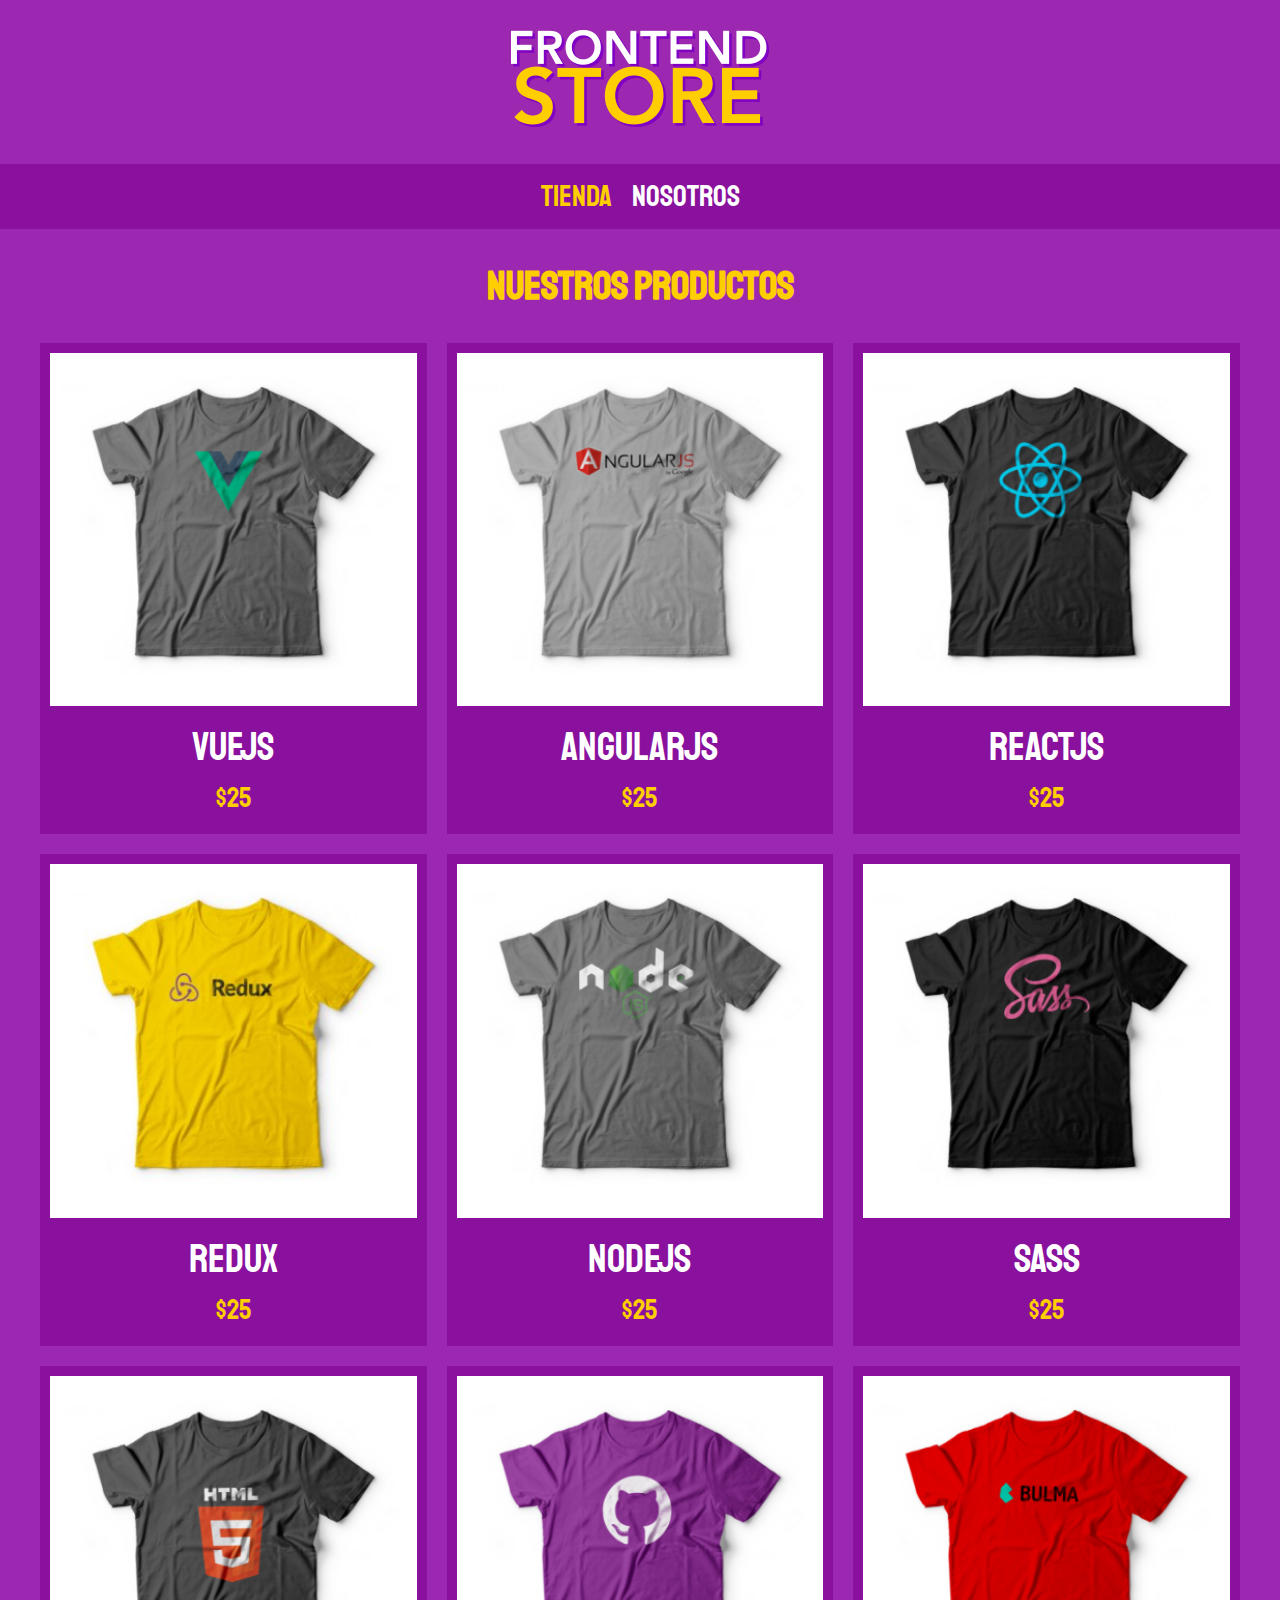
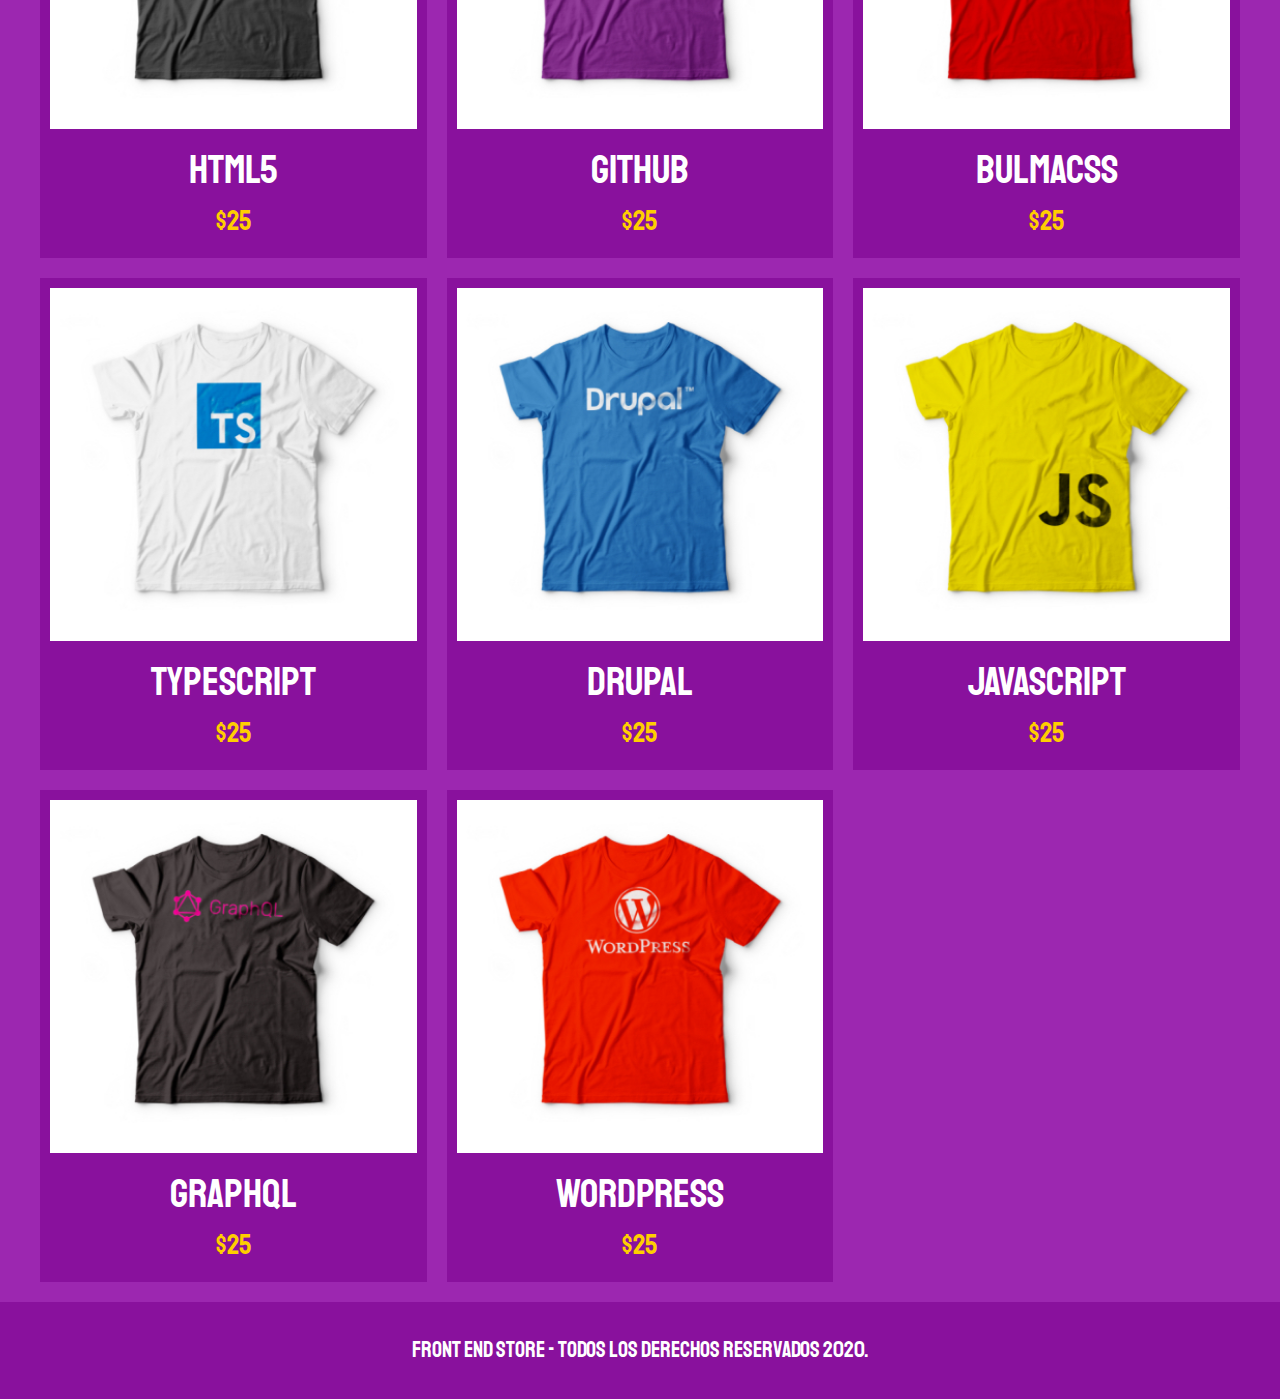
==== index.html @ 72f7b7bd "first commit" ====
<!DOCTYPE html>
<html lang="es">
<head>
  <meta charset="UTF-8">
  <meta name="viewport" content="width=device-width, initial-scale=1.0">
  <title>FrontEnd Store</title>
  <link rel="stylesheet" href="CSS/normalize.css">
  <link href="https://fonts.googleapis.com/css2?family=Krub:wght@400;700&family=Staatliches&display=swap" rel="stylesheet">
  <link rel="stylesheet" href="CSS/Styles.css">
</head>
<body>

  <header class="header">
    <a href="index.html">
    <img class="header__logo" src="img/logo.png" alt="Logotipo">
  </a>
  </header>

  <nav class="navegacion">
  <a class="navegacion__enlace navegacion__enlace--activo" href="index.html">Tienda</a>
  <a class="navegacion__enlace" href="nosotros.html">Nosotros</a>
</nav>

<main class="contenedor">
  <h1>Nuestros Productos</h1>


<div class="grid">
  <div class="producto">
    <a href="productos.html">
      <img class="producto__imagen" src="img/1.jpg" alt="imagen camisa">
      <div class="producto__informacion">
        <p class="producto__nombre">VueJS</p>
        <p class="producto__precio">$25</p>
      </div>
    </a>
  </div>         <!--.producto-->
  <div class="producto">
    <a href="productos.html">
      <img class="producto__imagen" src="img/2.jpg" alt="imagen camisa">
      <div class="producto__informacion">
        <p class="producto__nombre">AngularJS</p>
        <p class="producto__precio">$25</p>
      </div>
    </a>
  </div>         <!--.producto-->
  <div class="producto">
    <a href="productos.html">
      <img class="producto__imagen" src="img/3.jpg" alt="imagen camisa">
      <div class="producto__informacion">
        <p class="producto__nombre">ReactJS</p>
        <p class="producto__precio">$25</p>
      </div>
    </a>
  </div>         <!--.producto-->
  <div class="producto">
    <a href="productos.html">
      <img class="producto__imagen" src="img/4.jpg" alt="imagen camisa">
      <div class="producto__informacion">
        <p class="producto__nombre">Redux</p>
        <p class="producto__precio">$25</p>
      </div>
    </a>
  </div>         <!--.producto-->
  <div class="producto">
    <a href="productos.html">
      <img class="producto__imagen" src="img/5.jpg" alt="imagen camisa">
      <div class="producto__informacion">
        <p class="producto__nombre">NodeJS</p>
        <p class="producto__precio">$25</p>
      </div>
    </a>
  </div>         <!--.producto-->
  <div class="producto">
    <a href="productos.html">
      <img class="producto__imagen" src="img/6.jpg" alt="imagen camisa">
      <div class="producto__informacion">
        <p class="producto__nombre">SASS</p>
        <p class="producto__precio">$25</p>
      </div>
    </a>
  </div>         <!--.producto-->
  <div class="producto">
    <a href="productos.html">
      <img class="producto__imagen" src="img/7.jpg" alt="imagen camisa">
      <div class="producto__informacion">
        <p class="producto__nombre">HTML5</p>
        <p class="producto__precio">$25</p>
      </div>
    </a>
  </div>         <!--.producto-->
  <div class="producto">
    <a href="productos.html">
      <img class="producto__imagen" src="img/8.jpg" alt="imagen camisa">
      <div class="producto__informacion">
        <p class="producto__nombre">Github</p>
        <p class="producto__precio">$25</p>
      </div>
    </a>
  </div>         <!--.producto-->
  <div class="producto">
    <a href="productos.html">
      <img class="producto__imagen" src="img/9.jpg" alt="imagen camisa">
      <div class="producto__informacion">
        <p class="producto__nombre">BulmaCSS</p>
        <p class="producto__precio">$25</p>
      </div>
    </a>
  </div>         <!--.producto-->
  <div class="producto">
    <a href="productos.html">
      <img class="producto__imagen" src="img/10.jpg" alt="imagen camisa">
      <div class="producto__informacion">
        <p class="producto__nombre">TypeScript</p>
        <p class="producto__precio">$25</p>
      </div>
    </a>
  </div>         <!--.producto-->
  <div class="producto">
    <a href="productos.html">
      <img class="producto__imagen" src="img/11.jpg" alt="imagen camisa">
      <div class="producto__informacion">
        <p class="producto__nombre">Drupal</p>
        <p class="producto__precio">$25</p>
      </div>
    </a>
  </div>         <!--.producto-->
  <div class="producto">
    <a href="productos.html">
      <img class="producto__imagen" src="img/12.jpg" alt="imagen camisa">
      <div class="producto__informacion">
        <p class="producto__nombre">JavaScript</p>
        <p class="producto__precio">$25</p>
      </div>
    </a>
  </div>         <!--.producto-->
  <div class="producto">
    <a href="productos.html">
      <img class="producto__imagen" src="img/13.jpg" alt="imagen camisa">
      <div class="producto__informacion">
        <p class="producto__nombre">GraphQL</p>
        <p class="producto__precio">$25</p>
      </div>
    </a>
  </div>         <!--.producto-->
  <div class="producto">
    <a href="productos.html">
      <img class="producto__imagen" src="img/14.jpg" alt="imagen camisa">
      <div class="producto__informacion">
        <p class="producto__nombre">WordPress</p>
        <p class="producto__precio">$25</p>
      </div>
    </a>
  </div>         <!--.producto-->
</div>
</main>

<footer class="footer">
  <p class="footer__texto">Front End Store - Todos los derechos Reservados 2020.</p>
</footer>

</body>
</html>
---- CSS/Styles.css ----
:root {
  --primario: #9C27B0;
  --primarioOscuro: #89119D;
  --secundario: #FFCE00;
  --secundarioOscuro: rgb(233, 187, 2);
  --blanco: #FFF;
  --negro: #000;

  --fuentePrincipal: 'Staatliches', cursive;
}

html {
  box-sizing: border-box;
  font-size: 62.5%;              /* Encargado de los rem, Box sizing */
}
*, *:before, *:after {
  box-sizing: inherit;
}

/* Globales */
body {
  background-color: var(--primario);
  font-size: 1.6rem;
  line-height: 1.5;
 
}

p {
  font-size: 1.8;
  font-family: Arial, Helvetica, sans-serif;
  color: var(--blanco);
}

a {
  text-decoration: none;
}

img {
  max-width: 100%;
}

.contenedor {
  margin: 0 auto;
  max-width: 120rem;
}

@media (min-width: 1200px) {
  .contenedor {
      width: 120rem;
  }
}

h1, h2, h3 {
  text-align: center;
  color: var(--secundario);
  font-family: var(--fuentePrincipal);
}

h1 {
font-size: 4rem;
}
h2 {
  font-size: 3.2rem;
}
h3 {
  font-size: 2.4rem;
}
/* Header */
.header {
  display: flex;
  justify-content: center;
}

.header__logo {
  margin: 3rem 0;
}

/* Footer */
.footer {
background-color: var(--primarioOscuro);
padding: 1rem 0;
margin-top: 2rem;
}
.footer__texto {
text-align: center;
font-family: var(--fuentePrincipal);
font-size: 2.2rem;
}

/* Navegacion */
.navegacion {
  background-color: var(--primarioOscuro);
  padding: 1rem;
  display: flex;
  justify-content: center;
  gap: 2rem;
}
.navegacion__enlace {
  font-family: var(--fuentePrincipal);
  color: var(--blanco);
  font-size: 3rem;
}
.navegacion__enlace--activo,
.navegacion__enlace:hover {
  color: var(--secundario);
}
/* Grid */
.grid {
  display: grid;
  grid-template-columns: repeat(3, 1fr);
  gap: 2rem;
}
@media (min-width: 768px) {
    .grid {
      grid-template-columns: repeat(2, 1 fr);
    }
 }

/* Productos */

.producto {
background-color: var(--primarioOscuro);
padding: 1rem;

}
.producto__imagen {
width: 100%;
}
.producto__informacion {

}
.producto__nombre {
font-size: 4rem;

}
.producto__precio {
font-size: 2.8rem;
color: var(--secundario);
}

.producto__nombre,
.producto__precio {
  font-family: var(--fuentePrincipal);
  margin: 1rem 0;
  text-align: center;
  line-height: 1.2;
}
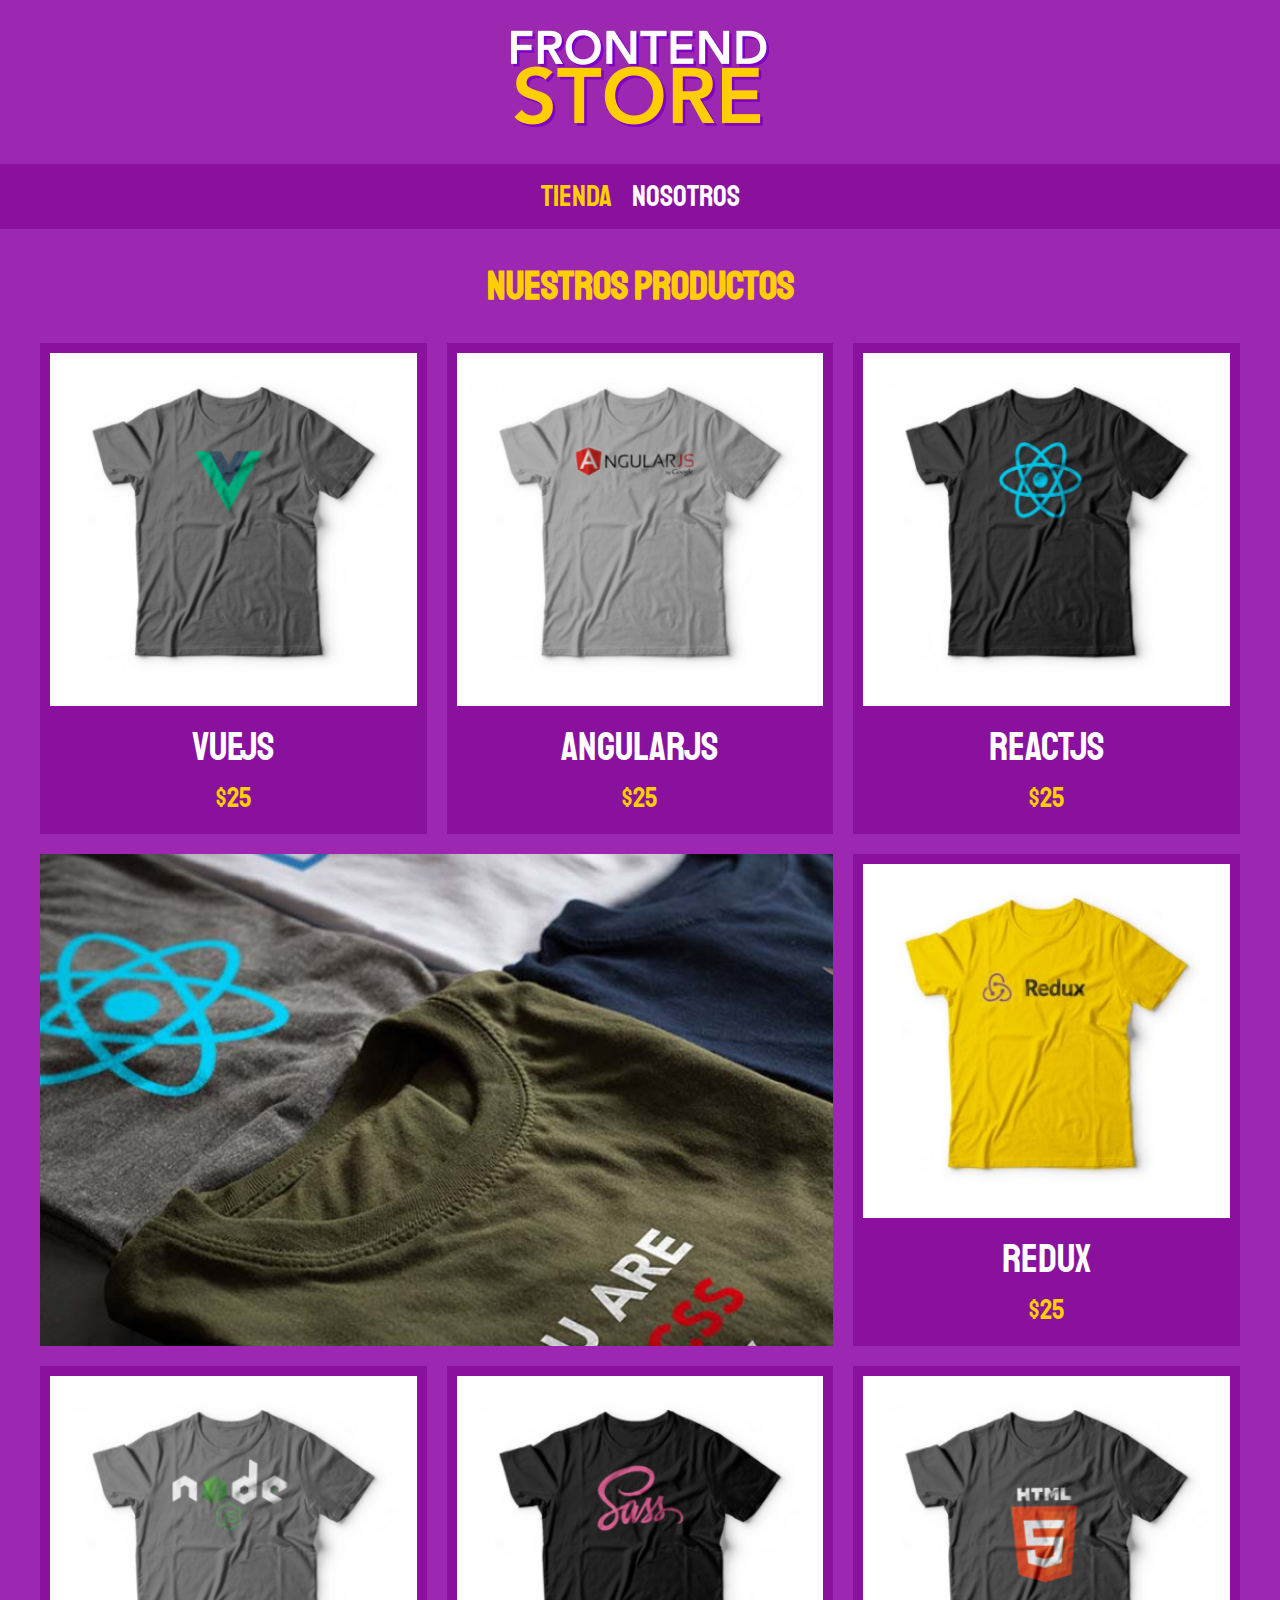
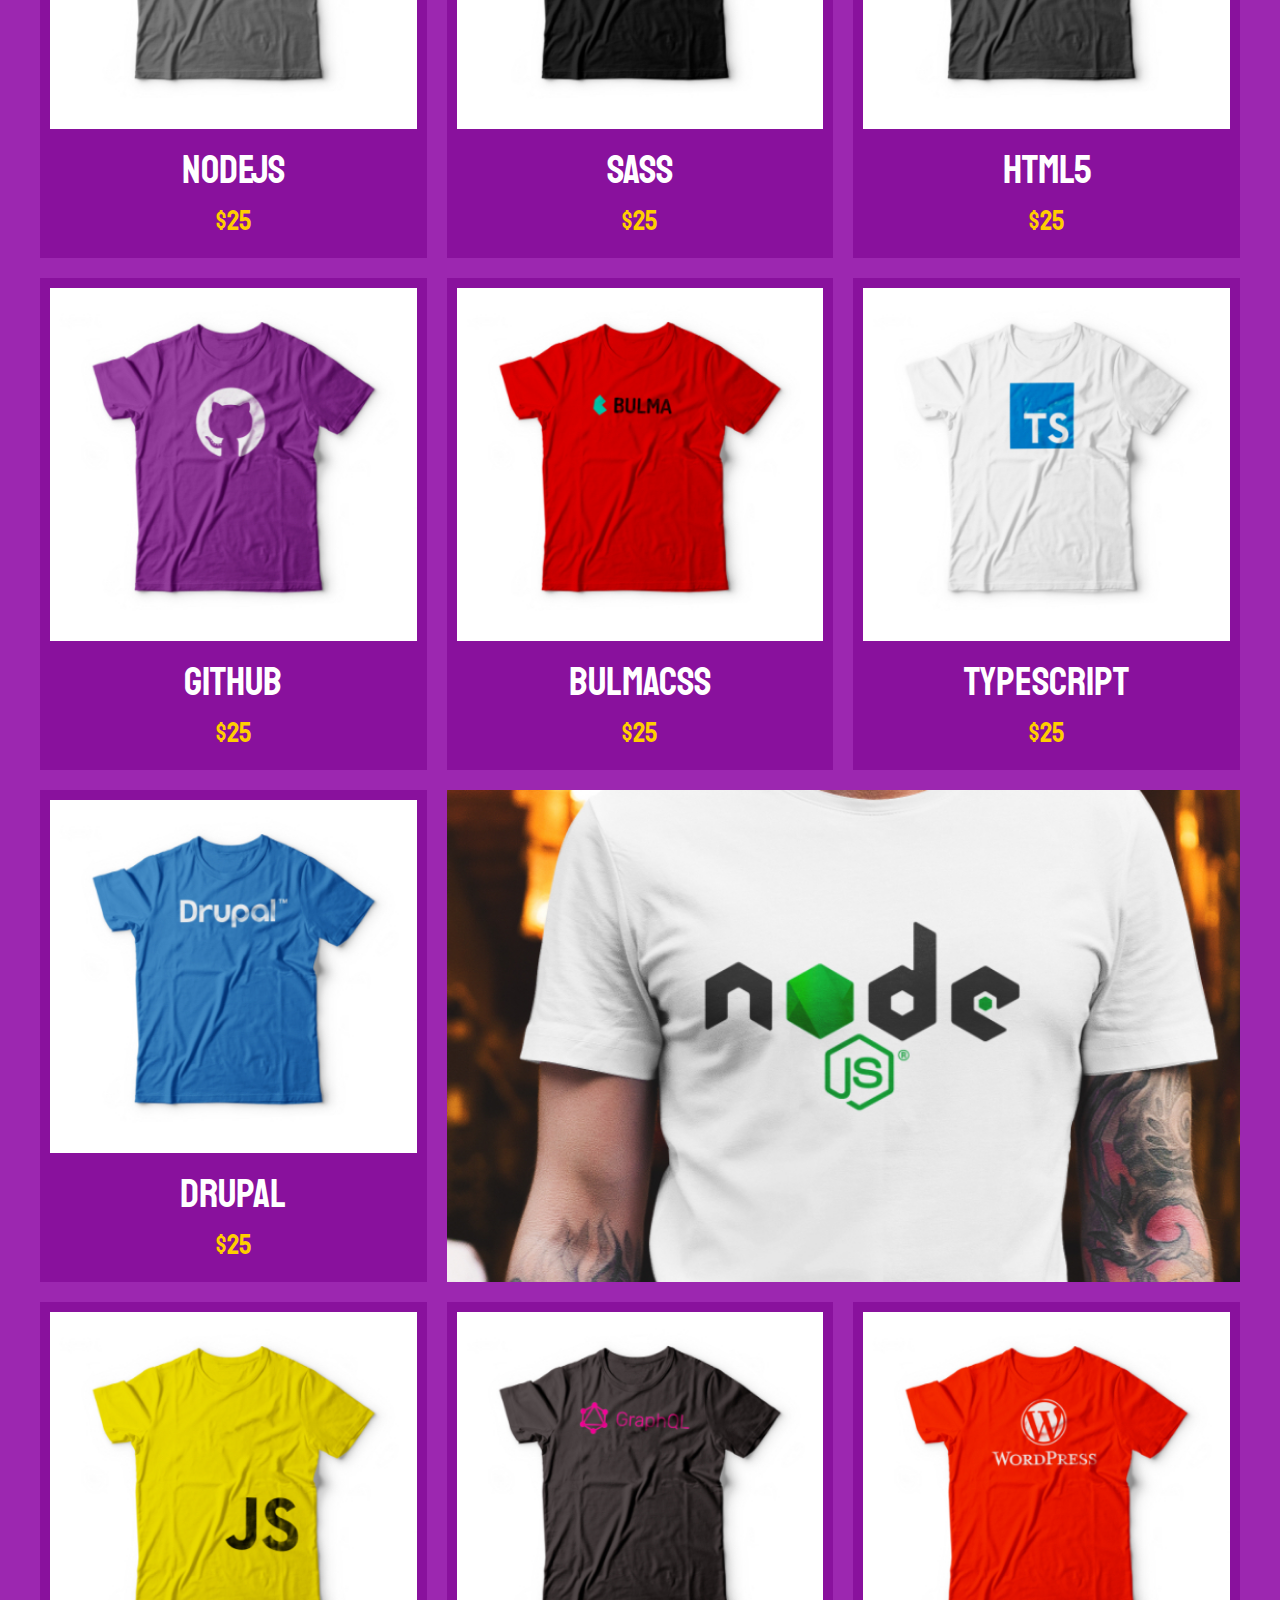
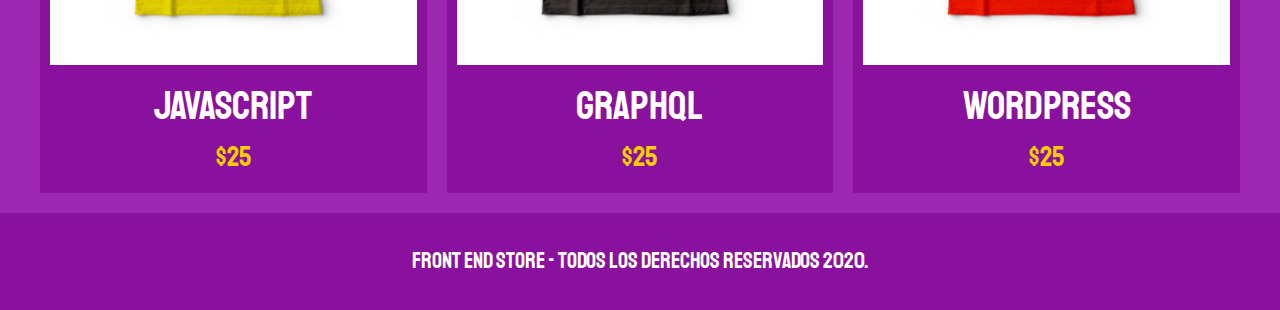
==== commit de4eeef9: "asd" ====
--- a/index.html
+++ b/index.html
@@ -152,6 +152,9 @@
       </div>
     </a>
   </div>         <!--.producto-->
+
+  <div class="grafico grafico--camisas"></div>
+  <div class="grafico grafico--node"></div>
 </div>
 </main>
 
--- a/CSS/Styles.css
+++ b/CSS/Styles.css
@@ -107,12 +107,12 @@
 /* Grid */
 .grid {
   display: grid;
-  grid-template-columns: repeat(3, 1fr);
+  grid-template-columns: repeat(2, 1fr);
   gap: 2rem;
 }
 @media (min-width: 768px) {
     .grid {
-      grid-template-columns: repeat(2, 1 fr);
+      grid-template-columns: repeat(3, 1fr);
     }
  }
 
@@ -144,4 +144,52 @@
   margin: 1rem 0;
   text-align: center;
   line-height: 1.2;
-}+}
+
+/* Graficos */
+.grafico {
+  min-height: 30rem;
+  background-repeat: no-repeat;
+  background-size: cover;
+}
+.grafico--camisas {
+  grid-row: 2 / 3;
+  grid-column: 1 / 3;
+  background-image: url(../img/grafico1.jpg);
+}
+.grafico--node {
+  background-image: url(../img/grafico2.jpg);
+  grid-column: 1 / 3;
+  grid-row: 8 / 9;
+}
+@media (min-width: 768px) {
+    .grafico--node {
+      grid-row: 5 / 6;
+      grid-column: 2 / 4;
+    }
+ }
+
+/* Nosotros */
+.nosotros {
+  display: grid;
+  grid-template-rows: repeat(2, 1fr);
+}
+
+@media (min-width: 768px) {
+    .nosotros {
+      grid-template-columns: repeat(2, 1fr);
+      column-gap: 2rem;
+    }
+ }
+
+
+.nosotros__imagen {
+grid-row: 1 / 2;
+width: 100%;
+}
+
+@media (min-width: 768px) {
+    .nosotros__imagen {
+      grid-column: 2 / 3;
+    }
+ }
